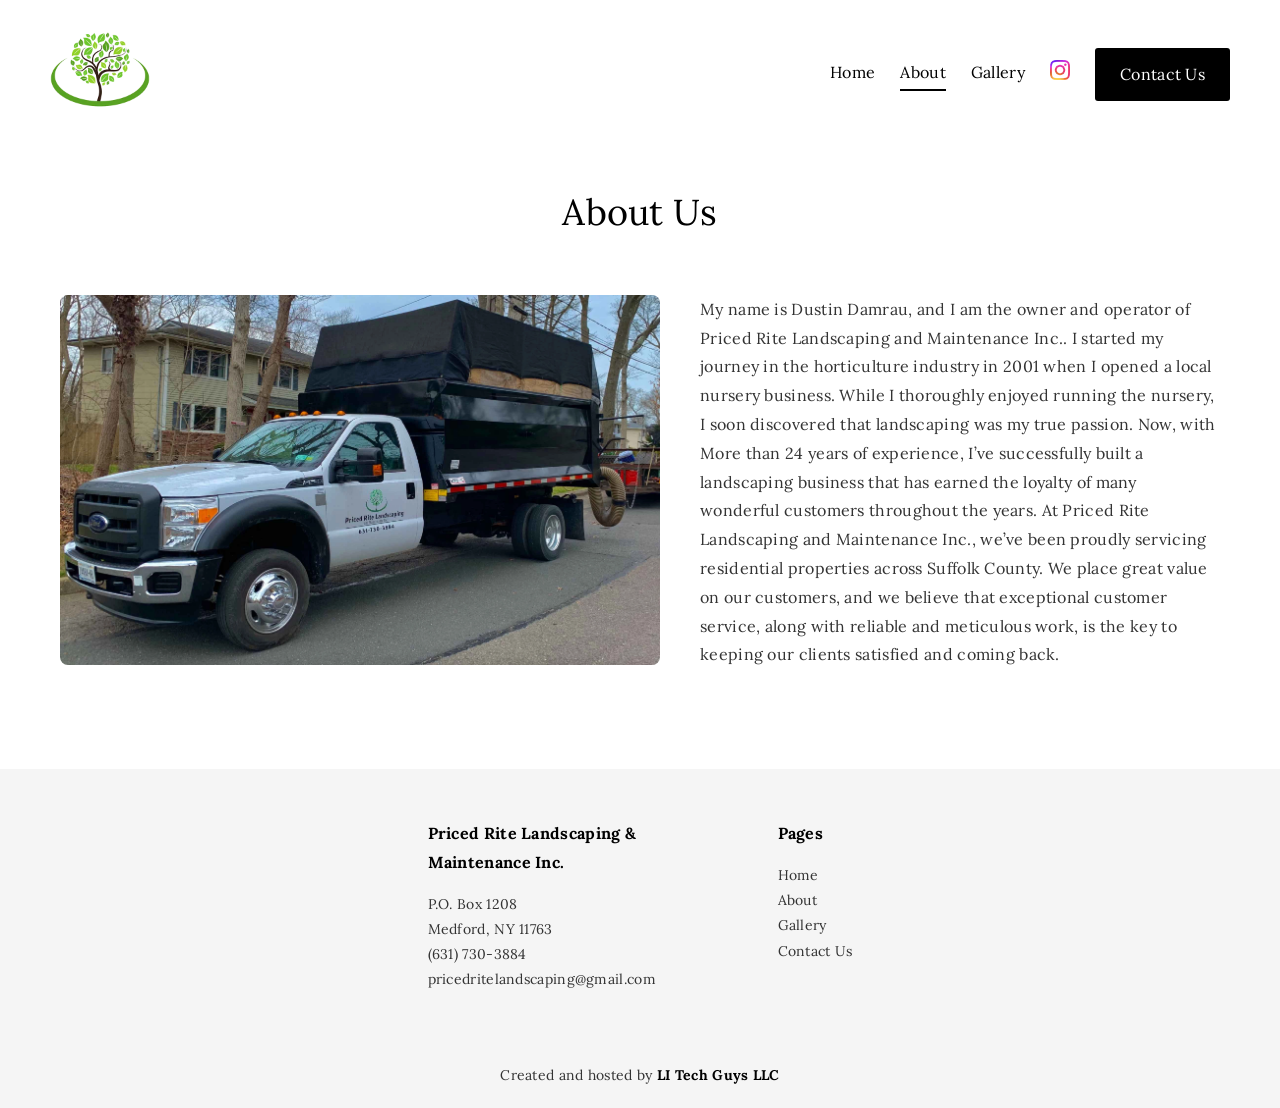
==== about-us.html @ e40cbdd9 "Uploading Uploading all files from server to website." ====
<!DOCTYPE html>
<html lang="en">
<head>
  <meta charset="UTF-8" />
  <meta name="viewport" content="width=device-width, initial-scale=1.0" />
  <title>Priced Rite Landscaping & Maintenance Inc.</title>
  <meta name="description" content="Learn about Priced Rite Landscaping & Maintenance Inc.—over 24 years of landscaping experience serving homeowners in Suffolk County, NY.">
  
  <link rel="stylesheet" href="style.css" />
  <link rel="icon" type="image/png" href="imgs/logo.webp" />
  
  <!-- Preconnect to improve Google Fonts loading -->
  <link rel="preconnect" href="https://fonts.googleapis.com">
  <link rel="preconnect" href="https://fonts.gstatic.com" crossorigin>

  <!-- Preload the Google Font, then switch rel to stylesheet -->
  <link rel="preload" as="style" href="https://fonts.googleapis.com/css2?family=Lora:ital,wght@0,400..700;1,400..700&display=swap" 
    onload="this.onload=null;this.rel='stylesheet'">

  <!-- Fallback for users with JS disabled -->
  <noscript>
    <link rel="stylesheet" href="https://fonts.googleapis.com/css2?family=Lora:ital,wght@0,400..700;1,400..700&display=swap">
  </noscript>
</head>
<body>
  <script src="scripts.js" defer></script>
  <!-- Header Section -->
  <header>
    <div class="logo">
        <a href="index.html"><img src="imgs/logo.webp" alt="Logo" loading="lazy" width="100px" height="auto"/></a>
      </div>
    <nav>
        <a href="index.html" class="nav-link">Home</a>
        <a href="about-us.html" class="nav-link active">About</a>
        <a href="gallery.html" class="nav-link">Gallery</a>
        
        <!-- No class here -->
        <a href="https://www.instagram.com/pricedritelandscaping/">
          <img src="imgs/insta.webp" alt="Instagram" style="height: 20px;">
        </a>
        
        <!-- No class here -->
        <a href="contact-us.html" class="btn-see-work">Contact Us</a>
      </nav>
  </header>

  <!-- About Us Section -->
  <section class="about-section">
    <div class="about-title">
      <h1>About Us</h1>
    </div>
    <div class="about-content">
      <img src="imgs/truck.webp" alt="Priced Rite Landscaping Truck" loading="lazy"/>
      <div class="about-text">
        <p>My name is Dustin Damrau, and I am the owner and operator of Priced Rite Landscaping and Maintenance Inc.. I started my journey in the horticulture industry in 2001 when I opened a local nursery business. While I thoroughly enjoyed running the nursery, I soon discovered that landscaping was my true passion. Now, with More than 24 years of experience, I’ve successfully built a landscaping business that has earned the loyalty of many wonderful customers throughout the years. At Priced Rite Landscaping and Maintenance Inc., we’ve been proudly servicing residential properties across Suffolk County. We place great value on our customers, and we believe that exceptional customer service, along with reliable and meticulous work, is the key to keeping our clients satisfied and coming back.</p>
      </div>
    </div>
  </section>

  <!-- Footer Section -->
  <footer>
    <div class="footer-section">
      <h4>Priced Rite Landscaping & Maintenance Inc.</h4>
      <p>P.O. Box 1208<br>
        Medford, NY 11763<br>
        (631) 730-3884<br>
        <a href="mailto:pricedritelandscaping@gmail.com">pricedritelandscaping@gmail.com</a>
      </p>
    </div>
    <div class="footer-section">
      <h4>Pages</h4>
      <p><a href="index.html">Home</a><br>
        <a href="about-us.html">About</a><br>
        <a href="gallery.html">Gallery</a><br>
        <a href="contact-us.html">Contact Us</a>
      </p>
    </div>
  </footer>

  <div class="site-credit">
    <p>Created and hosted by <a href="https://www.litechguys.com/" target="_blank">LI Tech Guys LLC</a></p>
  </div>

</body>
</html>
---- style.css ----
* {
      margin: 0;
      padding: 0;
      box-sizing: border-box;
      scroll-behavior: smooth;
    }

    body {
      padding-top: 100px;
        font-family: 'Lora', serif;
        background-color: #ffffff;
        color: #000000;
        line-height: 1.8;             /* Global line spacing */
        letter-spacing: 0.3px;        /* Optional global letter spacing */
      }

      header {
        position: fixed;
        top: 0;
        left: 0;
        width: 100%;
        background-color: #ffffff;
        display: flex;
        justify-content: space-between;
        align-items: center;
        padding: 20px 50px;
        z-index: 1000;
        transition: all 0.3s ease;
      }
      
      header.scrolled {
        padding: 10px 50px;
      }

      .down-arrow {
        position: absolute;
        bottom: 30px;
        left: 50%;
        transform: translateX(-50%);
        animation: bounce 2s infinite;
        cursor: pointer;
        z-index: 2;
      }
      
      .down-arrow svg {
        stroke: #ffffff; /* Arrow color */
        transition: stroke 0.3s ease;
      }
      
      .down-arrow:hover svg {
        stroke: #cccccc; /* Change color on hover */
      }
      
      @keyframes bounce {
        0%, 20%, 50%, 80%, 100% {
          transform: translateX(-50%) translateY(0);
        }
        40% {
          transform: translateX(-50%) translateY(-10px);
        }
        60% {
          transform: translateX(-50%) translateY(-5px);
        }
      }
      
      .logo img {
        height: 100px; /* Normal state */
        width: auto;   /* Maintain aspect ratio */
        transition: height 0.3s ease;
      }
    
      header.scrolled .logo img {
        height: 60px;  /* Smaller on scroll */
        width: auto;   /* Maintain aspect ratio */
      }
      
      nav {
        display: flex;
        align-items: center;
        gap: 25px;
      }

    nav {
      display: flex;
      align-items: center;
      gap: 25px;
    }

    nav a.nav-link {
        text-decoration: none;
        color: #000000;
        font-size: 16px;
        position: relative;
        padding-bottom: 5px;
      }
      
      /* Base underline setup - hidden initially */
      nav a.nav-link::after {
        content: '';
        position: absolute;
        left: 0;
        bottom: 0;
        width: 100%;
        height: 2px;
        background-color: #ccc; /* Light grey */
        opacity: 0; /* Start invisible */
        transition: opacity 0.3s ease;
      }
      
      /* Fade in underline on hover */
      nav a.nav-link:hover::after {
        opacity: 1;
      }
      
      /* Active link has a black underline, always visible */
      nav a.nav-link.active::after {
        background-color: #000;
        opacity: 1;
      }

    .contact-button {
      background-color: #000;
      color: #fff;
      padding: 10px 20px;
      text-decoration: none;
      font-weight: bold;
      border-radius: 3px;
    }

    .hero {
      position: relative;
      width: 100%;
      height: 88vh; /* or 100vh if you want it to fill the screen */
      overflow: hidden;
      white-space: nowrap; /* Prevents wrapping */
    }
    
    .hero-image {
      position: relative;
      width: 100%;
      height: 100%;
    }
    
    .hero-image img {
      width: 100%;
      height: 100%;
      object-fit: cover;
    }
    
    .hero-text {
      position: absolute;
      top: 50%;
      left: 50%;
      transform: translate(-50%, -50%);
      color: #ffffff;
      text-align: center;
      z-index: 2;
    }
    
    .hero-text h1 {
      font-size: 48px;
      font-weight: normal;
      margin: 0;
    }
    
    /* Light or dark overlay */
    .hero-image::after {
      content: "";
      position: absolute;
      top: 0;
      left: 0;
      width: 100%;
      height: 100%;
      background: rgba(0, 0, 0, 0.3); /* Dark overlay; adjust opacity if you want lighter */
      z-index: 1;
    }

    .main-image {
      width: 100%;
      max-height: 600px;
      object-fit: cover;
    }

    /* About Section */
.about-section {
    padding: 80px 20px;                 /* Top and bottom space */
    max-width: 1200px;                  /* Limits the content width */
    margin: 0 auto;                     /* Centers the section horizontally */
  }
  
  .about-title {
    text-align: center;                 /* Center the heading */
    margin-bottom: 50px;                /* Space below the heading */
  }
  
  .about-title h1 {
    font-size: 36px;                    /* Larger heading size */
    font-weight: normal;                /* No bold */
  }
  
  .about-content {
    display: flex;                      /* Side-by-side layout */
    gap: 40px;                          /* Space between image and text */
    flex-wrap: wrap;                    /* Allows wrapping on smaller screens */
    align-items: flex-start;            /* Align items at the top */
  }
  
  .about-content img {
    width: 100%;                        /* Responsive */
    max-width: 600px;                   /* Limit max width of image */
    border-radius: 8px;                 /* Slightly rounded corners for the image */
  }
  
  .about-text {
    flex: 1;                            /* Fill remaining space */
    min-width: 300px;                   /* Doesn't get smaller than this */
  }
  
  .about-text p {
    margin-bottom: 20px;                /* Space between paragraphs */
    font-size: 16px;                    /* Readable font size */
    color: #333;                        /* Softer black for text */
  }

  .gallery-section {
    padding: 80px 20px;
    max-width: 1200px;
    margin: 0 auto;
  }
  
  .gallery-title {
    text-align: center;
    font-size: 36px;
    margin-bottom: 50px;
    font-weight: normal;
  }
  
  .gallery-container {
    display: flex;
    flex-wrap: wrap;
    justify-content: center;
    gap: 30px;
  }
  
  .gallery-item {
    flex: 1 1 300px; /* Responsive size */
    max-width: 350px;
    text-align: center;
  }
  
  .gallery-item img {
    width: 100%;
    height: auto;
    border-radius: 8px;
    box-shadow: 0 4px 10px rgba(0, 0, 0, 0.1);
    transition: transform 0.3s ease, filter 0.3s ease; /* Smooth transition for both zoom and dim */
  }

  .gallery-item img:hover {
    filter: brightness(70%);
    transform: scale(1.05);
    cursor: pointer;
  }
  
  .gallery-item p {
    margin-top: 10px;
    font-size: 16px;
    color: #333;
  }

  .contact-section {
    padding: 80px 20px;
    max-width: 1200px;
    margin: 0 auto;
  }
  
  .contact-container {
    display: flex;
    gap: 50px;
    flex-wrap: wrap;
  }
  
  .contact-info {
    flex: 1;
    min-width: 300px;
  }
  
  .contact-info h1 {
    font-size: 36px;
    margin-bottom: 20px;
    font-weight: normal;
  }
  
  .contact-info p {
    margin-bottom: 20px;
    color: #333;
    font-size: 16px;
  }
  
  .contact-info a {
    color: #000;
    text-decoration: none;
  }
  
  .contact-info a:hover {
    text-decoration: underline;
  }
  
  .social-icons a {
    display: inline-block;
    margin-top: 10px;
  }
  
  .contact-form {
    flex: 2;
    min-width: 300px;
  }
  
  form {
    display: flex;
    flex-wrap: wrap;
    gap: 20px;
  }
  
  .form-group {
    flex: 1;
    display: flex;
    flex-direction: column;
  }
  
  .form-group.full-width {
    flex: 1 1 100%;
  }
  
  label {
    font-size: 14px;
    margin-bottom: 5px;
    color: #333;
  }
  
  input,
  textarea {
    padding: 12px 15px;
    font-size: 16px;
    border: 1px solid #ccc;
    border-radius: 4px;
  }
  
  textarea {
    resize: vertical;
  }
  
  .btn-submit {
    background-color: #000;
    color: #fff;
    padding: 12px 25px;
    font-size: 16px;
    border: none;
    border-radius: 3px;
    cursor: pointer;
    transition: background-color 0.3s ease;
  }
  
  .btn-submit:hover {
    background-color: #333;
  }

  .our-work-section {
    text-align: center;
    padding: 80px 20px;
    max-width: 900px;
    margin: 0 auto;
  }
  
  .our-work-section h2 {
    font-size: 36px;
    margin-bottom: 30px;
    font-weight: normal;
  }
  
  .our-work-section p {
    font-size: 16px;
    color: #333;
    line-height: 1.8;
    margin-bottom: 20px;
  }
  
  .btn-see-work {
    display: inline-block;
    background-color: #000;
    color: #fff;
    padding: 12px 25px;
    text-decoration: none;
    font-size: 16px;
    border-radius: 3px;
    transition: background-color 0.3s ease;
  }
  
  .btn-see-work:hover {
    background-color: #333;
  }

  .thank-you-section {
    text-align: center;
    padding: 100px 20px;
    max-width: 800px;
    margin: 0 auto;
  }
  
  .thank-you-section h1 {
    font-size: 48px;
    margin-bottom: 20px;
    font-weight: normal;
  }
  
  .thank-you-section p {
    font-size: 18px;
    color: #333;
    margin-bottom: 20px;
    line-height: 1.6;
  }
  
  .btn-home {
    display: inline-block;
    background-color: #000;
    color: #fff;
    padding: 12px 25px;
    text-decoration: none;
    font-size: 16px;
    border-radius: 3px;
    transition: background-color 0.3s ease;
  }
  
  .btn-home:hover {
    background-color: #333;
  }

  footer {
    background-color: #f5f5f5;
    padding: 50px 20px;
    display: flex;
    justify-content: center; /* Center the two sections horizontally */
    align-items: flex-start; /* Align them to the top */
    text-align: left;        /* Keep the text aligned left inside each section */
    font-size: 14px;
    gap: 50px;               /* Space between the two footer sections */
  }
  
  .footer-section {
    max-width: 300px;        /* Limit width so it's clean */
  }
  
  .footer-section h4 {
    font-size: 16px;
    margin-bottom: 15px;
    color: #000;
  }
  
  .footer-section p,
  .footer-section a {
    color: #333;
    text-decoration: none;
    line-height: 1.8;
  }
  
  .footer-section a:hover {
    text-decoration: underline;
  }

  .lightbox {
    display: none; /* Hidden by default */
    position: fixed;
    z-index: 9999;
    left: 0;
    top: 0;
    width: 100%;
    height: 100%;
    background: rgba(0, 0, 0, 0.8); /* Dark background */
    justify-content: center;
    align-items: center;
  }
  
  .lightbox img {
    max-width: 90%;
    max-height: 80%;
    border-radius: 8px;
    box-shadow: 0 0 15px rgba(0,0,0,0.5);
    transition: transform 0.3s ease;
  }
  
  .lightbox.show {
    display: flex; /* Show the lightbox when active */
  }
  
  .lightbox:hover img {
    transform: scale(1.02); /* Slight zoom on hover */
  }

    .site-credit {
        text-align: center;
        padding: 20px 0;
        font-size: 14px;
        background-color: #f5f5f5; /* matches footer bg color */
        color: #333;
      }
      
      .site-credit a {
        color: #000;
        text-decoration: none;
        font-weight: bold;
      }
      
      .site-credit a:hover {
        text-decoration: underline;
      }

    /* Responsive */
    @media (max-width: 768px) {
      body {
        padding-top: 150px;
      }

      .hero {
        height: 80vh;
      }

      .hero-text h1 {
        font-size: 24px;
        white-space: normal;
        overflow: visible;
        text-overflow: initial;
        max-width: 90vw;
      }

      header {
        flex-direction: column;
        gap: 20px;
        padding: 20px;
        white-space: wrap;
      }

      nav {
        flex-wrap: wrap;
        justify-content: center;
      }

      .contact-button {
        margin-top: 10px;
      }

      .logo img {
        height: 100px;
        width: auto;
        transition: height 0.3s ease;
      }
      
      header.scrolled .logo img {
        height: 60px;
        width: auto;
      }

      .about-content {
        flex-direction: column;           /* Stacks vertically on mobile */
        align-items: center;              /* Centers items */
      }
    
      .about-text {
        text-align: center;               /* Centers text */
      }

      .contact-container {
        flex-direction: column;   /* Stack items vertically */
        align-items: center;      /* Center items horizontally */
        text-align: center;       /* Center text inside items */
      }
    
      .form-group {
        flex: 1 1 100%;           /* Full width form fields */
      }

      .btn-submit {
        width: 100%;              /* Full width button */
      }

        .contact-info,
        .contact-form {
            width: 100%;
            max-width: 500px;         /* Keeps it from stretching too wide */
        }

      .contact-form form {
        width: 100%;
      }

      footer {
        flex-direction: column;
        align-items: center;
        text-align: center;
      }
    
      .footer-section {
        max-width: 100%;
      }
    }
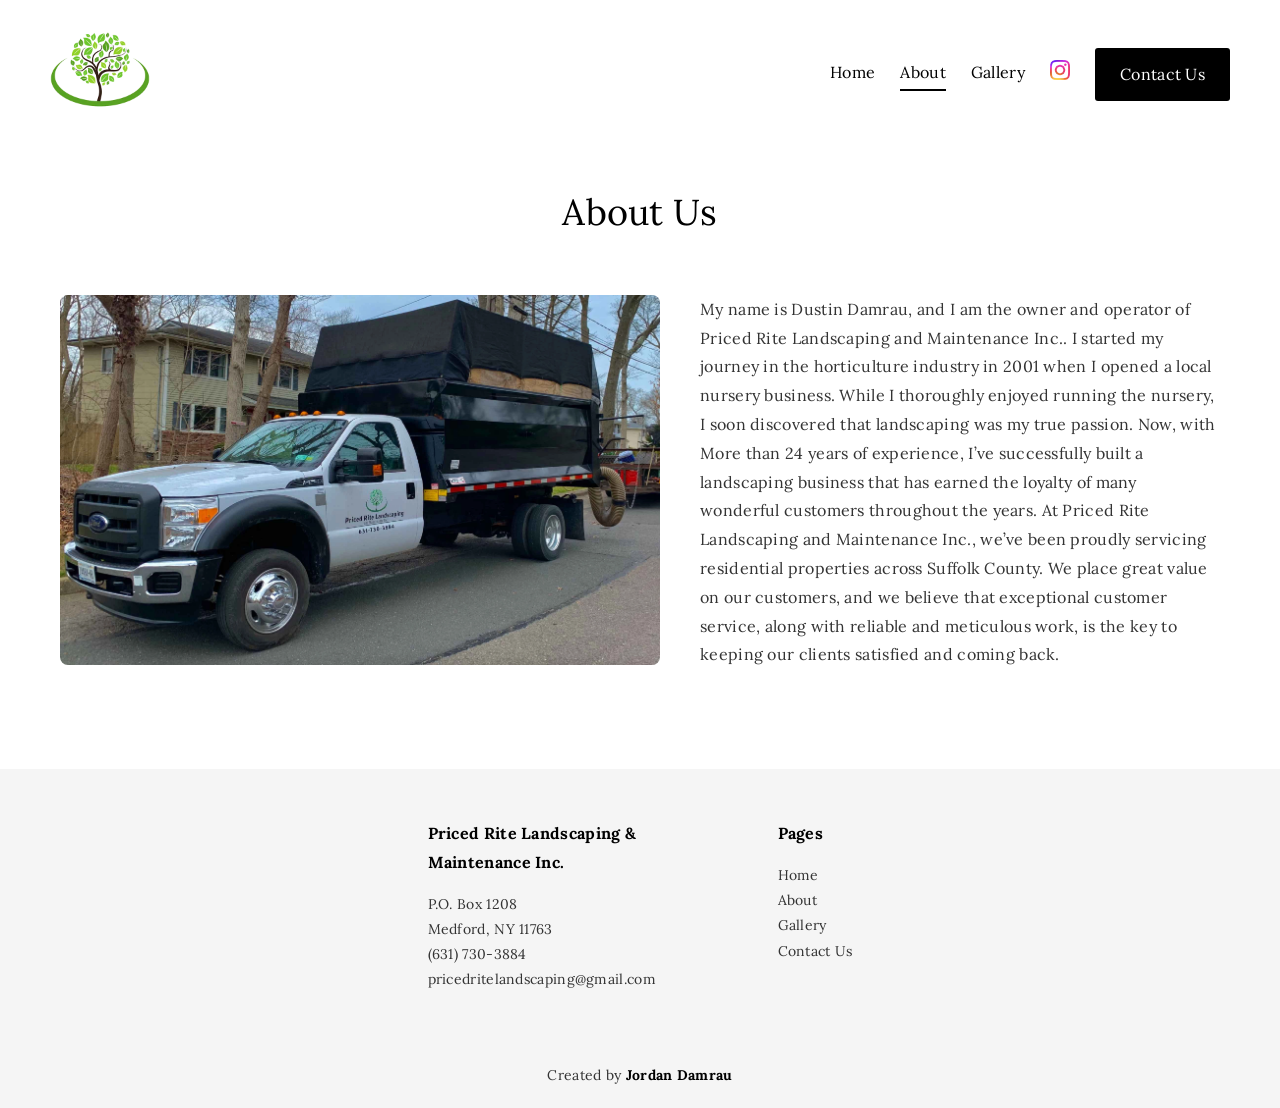
==== commit fbd7d613: "Footer and Credit Changes - Changed it so the footer is always sitting at the bottom, even if the co" ====
--- a/about-us.html
+++ b/about-us.html
@@ -43,7 +43,8 @@
         <a href="contact-us.html" class="btn-see-work">Contact Us</a>
       </nav>
   </header>
-
+  
+  <main>
   <!-- About Us Section -->
   <section class="about-section">
     <div class="about-title">
@@ -56,6 +57,7 @@
       </div>
     </div>
   </section>
+  </main>
 
   <!-- Footer Section -->
   <footer>
@@ -78,7 +80,7 @@
   </footer>
 
   <div class="site-credit">
-    <p>Created and hosted by <a href="https://www.litechguys.com/" target="_blank">LI Tech Guys LLC</a></p>
+    <p>Created by <a href="https://damraunetwork.com/" target="_blank">Jordan Damrau</a></p>
   </div>
 
 </body>
--- a/style.css
+++ b/style.css
@@ -12,6 +12,13 @@
         color: #000000;
         line-height: 1.8;             /* Global line spacing */
         letter-spacing: 0.3px;        /* Optional global letter spacing */
+        display:flex;
+        flex-direction:column;
+        min-height:100vh;
+      }
+
+      main{
+        flex:1;
       }
 
       header {
